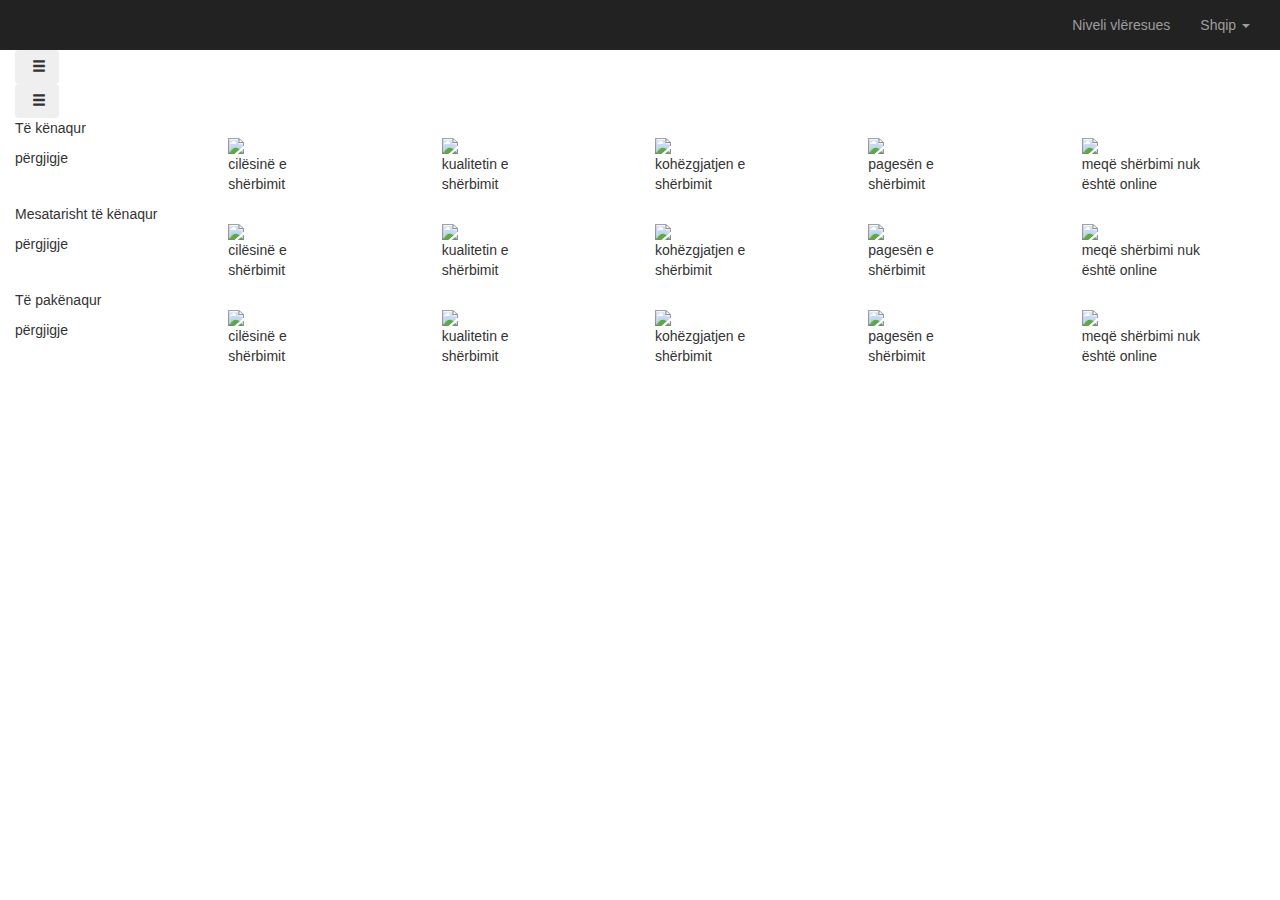
==== index.html @ b3a2e615 "translation switching" ====
<html>
    <head>
        <!-- Bootstrap. Latest compiled and minified CSS -->
        <link rel="stylesheet" href="https://maxcdn.bootstrapcdn.com/bootstrap/3.3.7/css/bootstrap.min.css">

        <!-- Bootstrap overwrites -->
        <link rel="stylesheet" href="css/boostrap-overwites.css">

        <!-- Application styling -->
        <link rel="stylesheet" href="css/style.css">

        <!-- csshake -->
        <link rel="stylesheet" type="text/css" href="https://csshake.surge.sh/csshake.min.css">

        <!-- jQuery library -->
        <script src="https://ajax.googleapis.com/ajax/libs/jquery/3.1.1/jquery.min.js"></script>

        <!-- Latest compiled JavaScript -->
        <script src="https://maxcdn.bootstrapcdn.com/bootstrap/3.3.7/js/bootstrap.min.js"></script>

        <!-- App scripts -->
        <script src="js/i18n.js"></script>
        <script src="js/scripts.js"></script>
    </head>

    <body>
        <div id="app">
            <div id="container-navbar">
                <nav class="navbar navbar-inverse">
                    <div class="container-fluid">
                        <div class="navbar-header">
                            <button type="button" class="navbar-toggle collapsed" data-toggle="collapse" data-target="#bs-example-navbar-collapse-1" aria-expanded="false">
                                <span class="sr-only">Toggle navigation</span>
                                <span class="icon-bar"></span>
                                <span class="icon-bar"></span>
                                <span class="icon-bar"></span>
                            </button>
                            <a class="navbar-brand" href="#"><script>document.write(i18n.title[lang])</script></a>
                        </div>
                        <div class="collapse navbar-collapse" id="bs-example-navbar-collapse-1">
                            <ul class="nav navbar-nav navbar-right">
                                <li><a id="lnk-ranking" href="#"><script>document.write(i18n.ranking[lang])</script></a></li>
                                <li class="dropdown">
                                    <a href="#" class="dropdown-toggle" data-toggle="dropdown" role="button" aria-haspopup="true" aria-expanded="false"><span class="selected-language"></span> <span class="caret"></span></a>
                                    <ul class="dropdown-menu">
                                        <li><a href="?lang=en">English</a></li>
                                        <li><a href="?lang=sq">Shqip</a></li>
                                        <li><a href="?lang=sr">Srpski</a></li>
                                    </ul>
                                </li>
                            </ul>
                        </div>
                    </div>
                </nav>
            </div>

            <div class="container-fluid container-selection-dropdowns">
                <div class="row row-dropdown">
                    <div class="col-xs-12">
                        <div class="dropdown" id="dropdown-first">
                            <button class="btn btn-dropdown dropdown-toggle" type="button" id="dropdown-menu-first" data-toggle="dropdown" aria-haspopup="true" aria-expanded="true">
                                <span class="selected-value"></span>
                                &nbsp;<span class="glyphicon glyphicon-menu-hamburger" aria-hidden="true"></span>
                            </button>
                            <ul class="dropdown-menu" aria-labelledby="dropdown-menu-first">
                            </ul>
                        </div>
                    </div>
                </div>

                <div class="row row-dropdown">
                    <div class="col-xs-12">
                        <div class="dropdown" id="dropdown-second">
                            <button class="btn btn-dropdown dropdown-toggle" type="button" id="dropdown-menu-second" data-toggle="dropdown" aria-haspopup="true" aria-expanded="true">
                                <span class="selected-value"></span>
                                &nbsp;<span class="glyphicon glyphicon-menu-hamburger" aria-hidden="true"></span>
                            </button>
                            <ul class="dropdown-menu" aria-labelledby="dropdown-menu-second">
                            </ul>
                        </div>
                    </div>
                </div>
            </div>

            <div class="container-fluid container-visualizer">
                <!-- First Row - Happy -->
                <div class="row">
                    <div class="col-xs-12 label-satisfaction-level">
                        <script>document.write(i18n.satisfied[lang])</script>
                    </div>
                </div>
                <div class="row row-happy">
                    <div class="col-xs-2 vote-count-container">
                        <div>
                            <p class="percentage-count"></p>
                            <p class="vote-count-label"><span class="vote-count"></span> <script>document.write(i18n.answers[lang])</script></p>
                        </div>
                    </div>
                    <div class="col-xs-2 illustration-container">
                        <img src="img/happy/s1_m1.gif"/>
                        <p class="label-indicator"><script>document.write(i18n.indicators.quality[lang])</script></p>
                    </div>
                    <div class="col-xs-2 illustration-container">
                        <img src="img/happy/s1_m2.gif"/>
                        <p class="label-indicator"><script>document.write(i18n.indicators.staff[lang])</script></p>
                    </div>
                    <div class="col-xs-2 illustration-container">
                        <img src="img/happy/s1_m3.gif"/>
                        <p class="label-indicator"><script>document.write(i18n.indicators.timeliness[lang])</script></p>
                    </div>
                    <div class="col-xs-2 illustration-container">
                        <img src="img/happy/s1_m4.gif"/>
                        <p class="label-indicator"><script>document.write(i18n.indicators.payment[lang])</script></p>
                    </div>
                    <div class="col-xs-2 illustration-container">
                        <img src="img/happy/s1_m5.gif"/>
                        <p class="label-indicator"><script>document.write(i18n.indicators.online[lang])</script></p>
                    </div>
                </div>
                <!-- End First Row - Happy -->

                <!-- Second Row - Meh -->
                <div class="row">
                    <div class="col-xs-12 label-satisfaction-level">
                        <script>document.write(i18n.moderatelySatisfied[lang])</script>
                    </div>
                </div>
                <div class="row row-meh">
                    <div class="col-xs-2 vote-count-container">
                        <div>
                            <p class="percentage-count"></p>
                            <p class="vote-count-label"><span class="vote-count"></span> <script>document.write(i18n.answers[lang])</script></p>
                        </div>
                    </div>
                    <div class="col-xs-2 illustration-container illustration-quality">
                        <img class="img-illustration img-quality" src="img/meh/s2_m1.gif"/>
                        <p class="label-indicator"><script>document.write(i18n.indicators.quality[lang])</script></p>
                        <p class="vote-count"></p>
                    </div>
                    <div class="col-xs-2 illustration-container illustration-kindliness">
                        <img class="img-illustration img-kindliness" src="img/meh/s2_m2.gif"/>
                        <p class="label-indicator"><script>document.write(i18n.indicators.staff[lang])</script></p>
                        <p class="vote-count"></p>
                    </div>
                    <div class="col-xs-2 illustration-container illustration-timeliness">
                        <img class="img-illustration img-timeliness" src="img/meh/s2_m3.gif"/>
                        <p class="label-indicator"><script>document.write(i18n.indicators.timeliness[lang])</script></p>
                        <p class="vote-count"></p>
                    </div>
                    <div class="col-xs-2 illustration-container illustration-payment">
                        <img class="img-illustration img-payment" src="img/meh/s2_m4.gif"/>
                        <p class="label-indicator"><script>document.write(i18n.indicators.payment[lang])</script></p>
                        <p class="vote-count"></p>
                    </div>
                    <div class="col-xs-2 illustration-container illustration-online">
                        <img class="img-illustration img-online" src="img/meh/s2_m5.gif"/>
                        <p class="label-indicator"><script>document.write(i18n.indicators.online[lang])</script></p>
                        <p class="vote-count"></p>
                    </div>
                </div>
                <!-- End Second Row - Meh -->


                <!-- Third Row - Unhappy -->
                <div class="row">
                    <div class="col-xs-12 label-satisfaction-level">
                        <script>document.write(i18n.dissatisfied[lang])</script>
                    </div>
                </div>
                <div class="row row-unhappy">
                    <div class="col-xs-2 vote-count-container">
                        <div>
                            <p class="percentage-count"></p>
                            <p class="vote-count-label"><span class="vote-count"></span> <script>document.write(i18n.answers[lang])</script></p>
                        </div>
                    </div>
                    <div class="col-xs-2 illustration-container illustration-quality">
                        <img class="img-illustration img-quality" src="img/unhappy/s3_m1.gif"/>
                        <p class="label-indicator"><script>document.write(i18n.indicators.quality[lang])</script></p>
                        <p class="vote-count"></p>
                    </div>
                    <div class="col-xs-2 illustration-container illustration-kindliness">
                        <img class="img-illustration img-kindliness" src="img/unhappy/s3_m2.gif"/>
                        <p class="label-indicator"><script>document.write(i18n.indicators.staff[lang])</script></p>
                        <p class="vote-count"></p>
                    </div>
                    <div class="col-xs-2 illustration-container illustration-timeliness">
                        <img class="img-illustration img-timeliness" src="img/unhappy/s3_m3.gif"/>
                        <p class="label-indicator"><script>document.write(i18n.indicators.timeliness[lang])</script></p>
                        <p class="vote-count"></p>
                    </div>
                    <div class="col-xs-2 illustration-container illustration-payment">
                        <img class="img-illustration img-payment" src="img/unhappy/s3_m4.gif"/>
                        <p class="label-indicator"><script>document.write(i18n.indicators.payment[lang])</script></p>
                        <p class="vote-count"></p>
                    </div>
                    <div class="col-xs-2 illustration-container illustration-online">
                        <img class="img-illustration img-online" src="img/unhappy/s3_m5.gif"/>
                        <p class="label-indicator"><script>document.write(i18n.indicators.online[lang])</script></p>
                        <p class="vote-count"></p>
                    </div>
                </div>
                <!-- End Third Row - Unhappy -->
            </div>
        </div>
    </body>
</html>
---- css/boostrap-overwites.css ----
.navbar{
    margin-bottom: 0px;
    border-radius: 0px;
    border-width: 0px;
}

#container-first-selection .navbar-inverse{
    /**height: 80px;**/
    background-color: #243E63;
    color: white;
}

#container-second-selection .navbar-inverse{
    /**height: 80px;**/
    background-color: white;
    color: #6D6E6E;
}

#container-first-selection .navbar-inverse .navbar-brand {
    color: white;
}

#container-second-selection .navbar-inverse .navbar-brand {
    color: #6D6E6E;
}

#container-first-selection .navbar-inverse .navbar-nav>li>a {
    color: white;
}

#container-second-selection .navbar-inverse .navbar-nav>li>a {
    color: #6D6E6E;
}

@media (max-width: 767px){
    #container-first-selection .navbar-inverse .navbar-nav .open .dropdown-menu>li>a {
        color: white;
    }

    #container-first-selection .navbar-inverse .navbar-nav .open .dropdown-menu>li>a:hover {
        color: gray;
    }

    #container-second-selection .navbar-inverse .navbar-nav .open .dropdown-menu>li>a {
        color: #6D6E6E;
    }

    #container-second-selection .navbar-inverse .navbar-nav .open .dropdown-menu>li>a:hover {
        color: gray;
    }
}
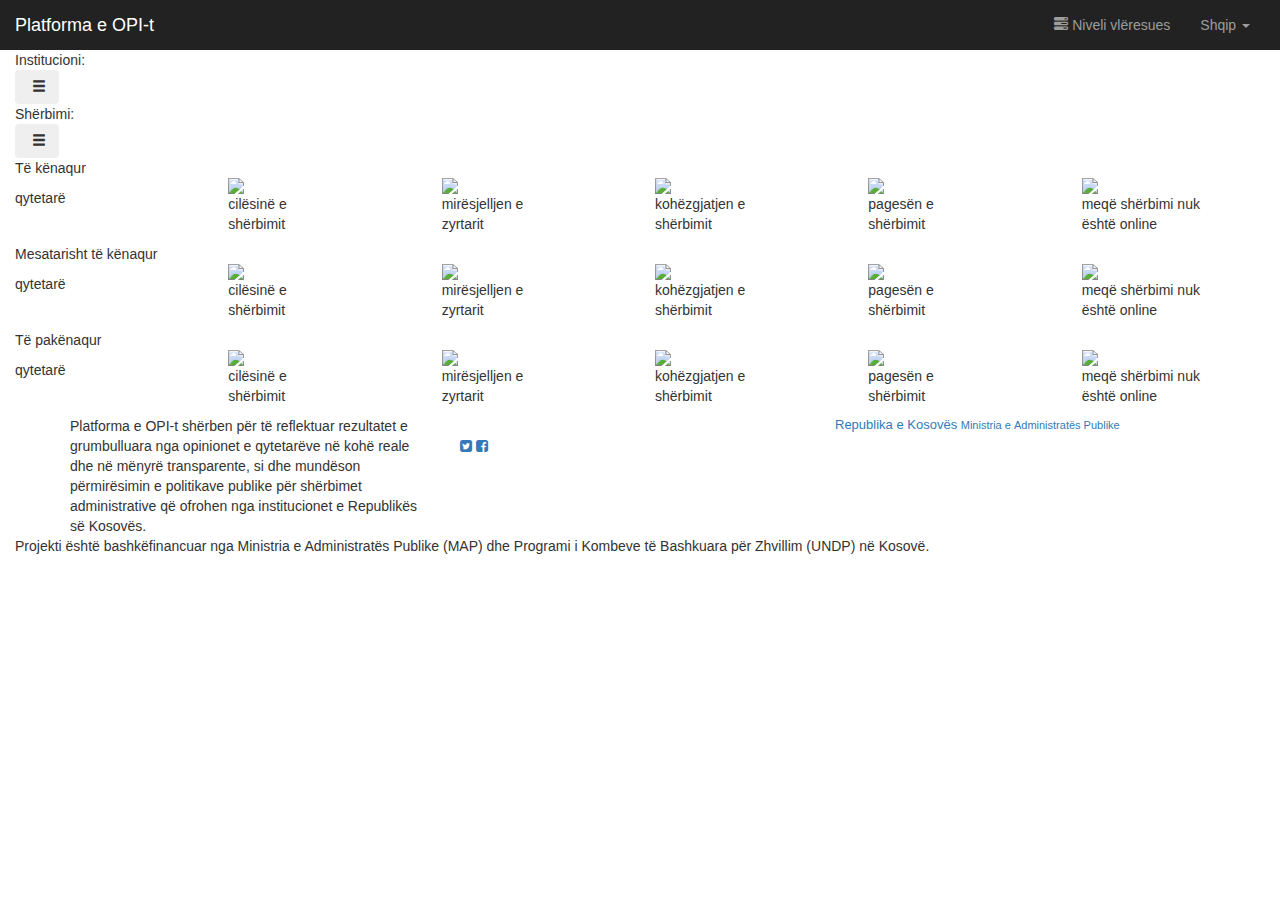
==== commit d028ba2a: "meta only in albanian now" ====
--- a/index.html
+++ b/index.html
@@ -1,22 +1,46 @@
 <html>
     <head>
+        <!-- title problem with js -->
+        <title></title>
+
+        <meta name="twitter:card" content="summary">
+        <meta name="twitter:site" content="@map_rks">
+        <meta name="twitter:title" content="Platforma e OPI-t">
+        <meta name="twitter:description" content="Platforma e OPI-t sh&euml;rben p&euml;r t&euml; reflektuar rezultatet e grumbulluara nga opinionet e qytetar&euml;ve n&euml; koh&euml; reale dhe n&euml; m&euml;nyr&euml; transparente, si dhe mund&euml;son p&euml;rmir&euml;simin e politikave publike p&euml;r sh&euml;rbimet administrative q&euml; ofrohen nga institucionet e Republik&euml;s s&euml; Kosov&euml;s.">
+        <meta name="twitter:creator" content="@OpenDataKosovo">
+        <meta name="twitter:image" content="img/twitter-share.png">
+
+        <!-- Open Graph data -->
+        <meta property="og:title" content="Platforma e OPI-t" />
+        <meta property="og:type" content="website" />
+        <meta property="og:url" content="https://assemblio.github.io/citizen-satisfaction/" />
+        <meta property="og:image" content="img/facebook-share.png" />
+        <meta property="og:description" content="Platforma e OPI-t sh&euml;rben p&euml;r t&euml; reflektuar rezultatet e grumbulluara nga opinionet e qytetar&euml;ve n&euml; koh&euml; reale dhe n&euml; m&euml;nyr&euml; transparente, si dhe mund&euml;son p&euml;rmir&euml;simin e politikave publike p&euml;r sh&euml;rbimet administrative q&euml; ofrohen nga institucionet e Republik&euml;s s&euml; Kosov&euml;s." />
+        <meta property="og:site_name" content="Platforma e OPI-t" />
+
         <!-- Bootstrap. Latest compiled and minified CSS -->
         <link rel="stylesheet" href="https://maxcdn.bootstrapcdn.com/bootstrap/3.3.7/css/bootstrap.min.css">
 
         <!-- Bootstrap overwrites -->
         <link rel="stylesheet" href="css/boostrap-overwites.css">
-
+        <!-- Font Awesome -->
+        <link rel="stylesheet" href="https://cdnjs.cloudflare.com/ajax/libs/font-awesome/4.7.0/css/font-awesome.min.css">
         <!-- Application styling -->
         <link rel="stylesheet" href="css/style.css">
 
+        <!-- Footer styling -->
+        <link rel="stylesheet" href="css/footer.css">
         <!-- csshake -->
         <link rel="stylesheet" type="text/css" href="https://csshake.surge.sh/csshake.min.css">
 
+        <link rel="stylesheet" href="css/waitMe.css">
         <!-- jQuery library -->
         <script src="https://ajax.googleapis.com/ajax/libs/jquery/3.1.1/jquery.min.js"></script>
 
         <!-- Latest compiled JavaScript -->
         <script src="https://maxcdn.bootstrapcdn.com/bootstrap/3.3.7/js/bootstrap.min.js"></script>
+
+        <meta name="viewport" content="width=device-width, initial-scale=1.0">
 
         <!-- App scripts -->
         <script src="js/i18n.js"></script>
@@ -24,6 +48,11 @@
     </head>
 
     <body>
+        <div class="overllay">
+            <div class="loader">
+                <img src="img/img.svg" alt="">
+            </div>
+        </div>
         <div id="app">
             <div id="container-navbar">
                 <nav class="navbar navbar-inverse">
@@ -38,8 +67,12 @@
                             <a class="navbar-brand" href="#"><script>document.write(i18n.title[lang])</script></a>
                         </div>
                         <div class="collapse navbar-collapse" id="bs-example-navbar-collapse-1">
-                            <ul class="nav navbar-nav navbar-right">
-                                <li><a id="lnk-ranking" href="#"><script>document.write(i18n.ranking[lang])</script></a></li>
+                            <ul class="nav navbar-nav navbar-right list">
+                                <li><a id="lnk-ranking" href="#">
+                                        <span class="glyphicon glyphicon-tasks" aria-hidden="true"></span>
+                                        <script>document.write(i18n.ranking[lang])</script>
+                                    </a>
+                                </li>
                                 <li class="dropdown">
                                     <a href="#" class="dropdown-toggle" data-toggle="dropdown" role="button" aria-haspopup="true" aria-expanded="false"><span class="selected-language"></span> <span class="caret"></span></a>
                                     <ul class="dropdown-menu">
@@ -58,6 +91,9 @@
                 <div class="row row-dropdown">
                     <div class="col-xs-12">
                         <div class="dropdown" id="dropdown-first">
+                            <div class="span-institucion">
+                                <span><script>document.write(i18n.institutionLabel[lang])</script>:</span>
+                            </div>
                             <button class="btn btn-dropdown dropdown-toggle" type="button" id="dropdown-menu-first" data-toggle="dropdown" aria-haspopup="true" aria-expanded="true">
                                 <span class="selected-value"></span>
                                 &nbsp;<span class="glyphicon glyphicon-menu-hamburger" aria-hidden="true"></span>
@@ -71,6 +107,9 @@
                 <div class="row row-dropdown">
                     <div class="col-xs-12">
                         <div class="dropdown" id="dropdown-second">
+                            <div class="span-service">
+                                <span><script>document.write(i18n.serviceLabel[lang])</script>:</span>
+                            </div>
                             <button class="btn btn-dropdown dropdown-toggle" type="button" id="dropdown-menu-second" data-toggle="dropdown" aria-haspopup="true" aria-expanded="true">
                                 <span class="selected-value"></span>
                                 &nbsp;<span class="glyphicon glyphicon-menu-hamburger" aria-hidden="true"></span>
@@ -83,125 +122,179 @@
             </div>
 
             <div class="container-fluid container-visualizer">
-                <!-- First Row - Happy -->
+                <div class="rows-container">
+
+                  <!-- First Row - Happy -->
+                  <div class="row row-centered">
+                      <div class="col-xs-12 label-satisfaction-level">
+                          <script>document.write(i18n.satisfied[lang])</script>
+                      </div>
+                  </div>
+
+                  <div class="row row-happy row-centered">
+                      <div class="col-xs-2 col-centered vote-count-container">
+                          <div class="percentage">
+                              <p class="percentage-count"></p>
+                              <p class="vote-count-label"><span class="vote-count"></span> <script>document.write(i18n.answers[lang])</script></p>
+                          </div>
+                      </div>
+                      <div class="col-xs-2 col-centered illustration-container illustration-quality">
+                          <img class="img-quality" src="img/happy/s1_m1.gif"/>
+                          <p class="label-indicator"><script>document.write(i18n.indicators.quality[lang])</script></p>
+                      </div>
+                      <div class="col-xs-2 col-centered illustration-container illustration-kindliness">
+                          <img class="img-kindliness" src="img/happy/s1_m2.gif"/>
+                          <p class="label-indicator"><script>document.write(i18n.indicators.staff[lang])</script></p>
+                      </div>
+                      <div class="col-xs-2 col-centered illustration-container illustration-timeliness">
+                          <img class="img-timeliness" src="img/happy/s1_m3.gif"/>
+                          <p class="label-indicator"><script>document.write(i18n.indicators.timeliness[lang])</script></p>
+                      </div>
+                      <div class="col-xs-2 col-centered illustration-container illustration-payment">
+                          <img class="img-payment" src="img/happy/s1_m4.gif"/>
+                          <p class="label-indicator"><script>document.write(i18n.indicators.payment[lang])</script></p>
+                      </div>
+                      <div class="col-xs-2 col-centered illustration-container illustration-online">
+                          <img class="img-online" src="img/happy/s1_m5.gif"/>
+                          <p class="label-indicator"><script>document.write(i18n.indicators.online[lang])</script></p>
+                      </div>
+                  </div>
+                  <!-- End First Row - Happy -->
+
+                  <!-- Second Row - Meh -->
+                  <div class="row row-centered">
+                      <div class="col-xs-12 col-centered label-satisfaction-level">
+                          <script>document.write(i18n.moderatelySatisfied[lang])</script>
+                      </div>
+                  </div>
+                  <div class="row row-centered row-meh">
+                      <div class="col-xs-2 col-centered col-centered vote-count-container">
+                          <div class="percentage">
+                              <p class="percentage-count"></p>
+                              <p class="vote-count-label"><span class="vote-count"></span> <script>document.write(i18n.answers[lang])</script></p>
+                          </div>
+                      </div>
+                      <div class="col-xs-2 col-centered illustration-container illustration-quality">
+                          <img class="img-quality" src="img/meh/s2_m1.gif"><img class="warn img-illustration warn-quality" src=""/>
+                          <p class="label-indicator"><script>document.write(i18n.indicators.quality[lang])</script></p>
+                          <p class="vote-count"></p>
+                      </div>
+                      <div class="col-xs-2 col-centered illustration-container illustration-kindliness">
+                          <img class="img-kindliness" src="img/meh/s2_m2.gif"><img class="warn img-illustration warn-kindliness" src=""/>
+                          <p class="label-indicator"><script>document.write(i18n.indicators.staff[lang])</script></p>
+                          <p class="vote-count"></p>
+                      </div>
+                      <div class="col-xs-2 col-centered illustration-container illustration-timeliness">
+                          <img class="img-timeliness" src="img/meh/s2_m3.gif"><img class="warn  img-illustration warn-timeliness" src=""/>
+                          <p class="label-indicator"><script>document.write(i18n.indicators.timeliness[lang])</script></p>
+                          <p class="vote-count"></p>
+                      </div>
+                      <div class="col-xs-2 col-centered illustration-container illustration-payment">
+                          <img class="img-payment" src="img/meh/s2_m4.gif"><img class="warn img-illustration warn-payment" src=""/>
+                          <p class="label-indicator"><script>document.write(i18n.indicators.payment[lang])</script></p>
+                          <p class="vote-count"></p>
+                      </div>
+                      <div class="col-xs-2 col-centered illustration-container illustration-online">
+                          <img class="img-online" src="img/meh/s2_m5.gif"/><img class="warn img-illustration warn-online" src=""/>
+                          <p class="label-indicator"><script>document.write(i18n.indicators.online[lang])</script></p>
+                          <p class="vote-count"></p>
+                      </div>
+                  </div>
+                  <!-- End Second Row - Meh -->
+
+                  <!-- Third Row - Unhappy -->
+                  <div class="row row-centered">
+                      <div class="col-xs-12 col-centered label-satisfaction-level">
+                          <script>document.write(i18n.dissatisfied[lang])</script>
+                      </div>
+                  </div>
+                  <div class="row row-centered row-unhappy">
+                      <div class="col-xs-2 col-centered vote-count-container">
+                          <div class="percentage">
+                              <p class="percentage-count"></p>
+                              <p class="vote-count-label"><span class="vote-count"></span> <script>document.write(i18n.answers[lang])</script></p>
+                          </div>
+                      </div>
+                      <div class="col-xs-2 col-centered illustration-container illustration-quality">
+                          <img class="img-quality" src="img/unhappy/s3_m1.gif"/><img class="warn img-illustration warn-quality" src=""/>
+                          <p class="label-indicator"><script>document.write(i18n.indicators.quality[lang])</script></p>
+                          <p class="vote-count"></p>
+                      </div>
+                      <div class="col-xs-2 col-centered illustration-container illustration-kindliness">
+                          <img class="img-kindliness" src="img/unhappy/s3_m2.gif"/><img class="warn img-illustration warn-kindliness" src=""/>
+                          <p class="label-indicator"><script>document.write(i18n.indicators.staff[lang])</script></p>
+                          <p class="vote-count"></p>
+                      </div>
+                      <div class="col-xs-2 col-centered illustration-container illustration-timeliness">
+                          <img class="img-timeliness" src="img/unhappy/s3_m3.gif"/><img class="warn img-illustration warn-timeliness" src=""/>
+                          <p class="label-indicator"><script>document.write(i18n.indicators.timeliness[lang])</script></p>
+                          <p class="vote-count"></p>
+                      </div>
+                      <div class="col-xs-2 col-centered illustration-container illustration-payment">
+                          <img class="img-payment" src="img/unhappy/s3_m4.gif"/><img class="warn img-illustration warn-payment" src=""/>
+                          <p class="label-indicator"><script>document.write(i18n.indicators.payment[lang])</script></p>
+                          <p class="vote-count"></p>
+                      </div>
+                      <div class="col-xs-2 col-centered illustration-container illustration-online">
+                          <img class="img-online" src="img/unhappy/s3_m5.gif"/><img class="warn img-illustration warn-online" src=""/>
+                          <p class="label-indicator"><script>document.write(i18n.indicators.online[lang])</script></p>
+                          <p class="vote-count"></p>
+                      </div>
+                  </div>
+                  <!-- End Third Row - Unhappy -->
+
+                </div>
+            </div>
+            <!-- Footer -->
+            <div class="container-fluid">
                 <div class="row">
-                    <div class="col-xs-12 label-satisfaction-level">
-                        <script>document.write(i18n.satisfied[lang])</script>
+                    <footer class="container-footer">
+                        <div class="container-footer-div">
+                            <div class="container">
+                                <div class="row">
+                                    <div class="footer-col col-md-4 description-footer footer-description">
+                                        <script>document.write(i18n.description[lang])</script>
+                                    </div>
+                                    <div class="footer-col col-md-4 social-icons-footer">
+                                        <br>
+                                        <!-- Twitter -->
+                                        <a href="https://twitter.com/map_rks" data-toggle="tooltip" title="Twitter" target="_blank" class="share-btn twitter">
+                                            <i class="fa fa-twitter-square"></i>
+                                        </a>
+
+                                        <!-- Facebook -->
+                                        <a href="https://www.facebook.com/map.rks/" data-toggle="tooltip" title="Facebook" target="_blank" class="share-btn facebook">
+                                            <i class="fa fa-facebook-square"></i>
+                                        </a>
+                                        <br><br>
+                                    </div>
+                                    <div class="footer-col col-md-4">
+                                        <div class="row">
+                                            <div id="logo" class="img-responsive">
+                                                <a href="http://map.rks-gov.net/Home.aspx?lang=sq-AL" target="_blank" class="logo-link">
+                                                    <img src="img/kosovo-coat-of-arms.png" class="footer-logo img-responsive" alt="" />
+                                                        <span style="font-size:13px;">
+                                                            <script>document.write(i18n.logotext1[lang])</script>
+                                                        </span>
+                                                        <span style="font-size:11px;">
+                                                            <script>document.write(i18n.logotext2[lang])</script>
+                                                        </span>
+                                                </a>
+                                            </div>
+
+                                        </div>
+                                    </div>
+                                </div>
+                            </div>
+                        </div>
+                    </footer>
+                    <div class="row footer-bottom" style="width:100%;margin:0 auto;">
+                        <div class="footer-col col-md-12">
+                            <script>document.write(i18n.descriptionbottom[lang])</script>
+                        </div>
                     </div>
-                </div>
-                <div class="row row-happy">
-                    <div class="col-xs-2 vote-count-container">
-                        <div>
-                            <p class="percentage-count"></p>
-                            <p class="vote-count-label"><span class="vote-count"></span> <script>document.write(i18n.answers[lang])</script></p>
-                        </div>
-                    </div>
-                    <div class="col-xs-2 illustration-container">
-                        <img src="img/happy/s1_m1.gif"/>
-                        <p class="label-indicator"><script>document.write(i18n.indicators.quality[lang])</script></p>
-                    </div>
-                    <div class="col-xs-2 illustration-container">
-                        <img src="img/happy/s1_m2.gif"/>
-                        <p class="label-indicator"><script>document.write(i18n.indicators.staff[lang])</script></p>
-                    </div>
-                    <div class="col-xs-2 illustration-container">
-                        <img src="img/happy/s1_m3.gif"/>
-                        <p class="label-indicator"><script>document.write(i18n.indicators.timeliness[lang])</script></p>
-                    </div>
-                    <div class="col-xs-2 illustration-container">
-                        <img src="img/happy/s1_m4.gif"/>
-                        <p class="label-indicator"><script>document.write(i18n.indicators.payment[lang])</script></p>
-                    </div>
-                    <div class="col-xs-2 illustration-container">
-                        <img src="img/happy/s1_m5.gif"/>
-                        <p class="label-indicator"><script>document.write(i18n.indicators.online[lang])</script></p>
-                    </div>
-                </div>
-                <!-- End First Row - Happy -->
-
-                <!-- Second Row - Meh -->
-                <div class="row">
-                    <div class="col-xs-12 label-satisfaction-level">
-                        <script>document.write(i18n.moderatelySatisfied[lang])</script>
-                    </div>
-                </div>
-                <div class="row row-meh">
-                    <div class="col-xs-2 vote-count-container">
-                        <div>
-                            <p class="percentage-count"></p>
-                            <p class="vote-count-label"><span class="vote-count"></span> <script>document.write(i18n.answers[lang])</script></p>
-                        </div>
-                    </div>
-                    <div class="col-xs-2 illustration-container illustration-quality">
-                        <img class="img-illustration img-quality" src="img/meh/s2_m1.gif"/>
-                        <p class="label-indicator"><script>document.write(i18n.indicators.quality[lang])</script></p>
-                        <p class="vote-count"></p>
-                    </div>
-                    <div class="col-xs-2 illustration-container illustration-kindliness">
-                        <img class="img-illustration img-kindliness" src="img/meh/s2_m2.gif"/>
-                        <p class="label-indicator"><script>document.write(i18n.indicators.staff[lang])</script></p>
-                        <p class="vote-count"></p>
-                    </div>
-                    <div class="col-xs-2 illustration-container illustration-timeliness">
-                        <img class="img-illustration img-timeliness" src="img/meh/s2_m3.gif"/>
-                        <p class="label-indicator"><script>document.write(i18n.indicators.timeliness[lang])</script></p>
-                        <p class="vote-count"></p>
-                    </div>
-                    <div class="col-xs-2 illustration-container illustration-payment">
-                        <img class="img-illustration img-payment" src="img/meh/s2_m4.gif"/>
-                        <p class="label-indicator"><script>document.write(i18n.indicators.payment[lang])</script></p>
-                        <p class="vote-count"></p>
-                    </div>
-                    <div class="col-xs-2 illustration-container illustration-online">
-                        <img class="img-illustration img-online" src="img/meh/s2_m5.gif"/>
-                        <p class="label-indicator"><script>document.write(i18n.indicators.online[lang])</script></p>
-                        <p class="vote-count"></p>
-                    </div>
-                </div>
-                <!-- End Second Row - Meh -->
-
-
-                <!-- Third Row - Unhappy -->
-                <div class="row">
-                    <div class="col-xs-12 label-satisfaction-level">
-                        <script>document.write(i18n.dissatisfied[lang])</script>
-                    </div>
-                </div>
-                <div class="row row-unhappy">
-                    <div class="col-xs-2 vote-count-container">
-                        <div>
-                            <p class="percentage-count"></p>
-                            <p class="vote-count-label"><span class="vote-count"></span> <script>document.write(i18n.answers[lang])</script></p>
-                        </div>
-                    </div>
-                    <div class="col-xs-2 illustration-container illustration-quality">
-                        <img class="img-illustration img-quality" src="img/unhappy/s3_m1.gif"/>
-                        <p class="label-indicator"><script>document.write(i18n.indicators.quality[lang])</script></p>
-                        <p class="vote-count"></p>
-                    </div>
-                    <div class="col-xs-2 illustration-container illustration-kindliness">
-                        <img class="img-illustration img-kindliness" src="img/unhappy/s3_m2.gif"/>
-                        <p class="label-indicator"><script>document.write(i18n.indicators.staff[lang])</script></p>
-                        <p class="vote-count"></p>
-                    </div>
-                    <div class="col-xs-2 illustration-container illustration-timeliness">
-                        <img class="img-illustration img-timeliness" src="img/unhappy/s3_m3.gif"/>
-                        <p class="label-indicator"><script>document.write(i18n.indicators.timeliness[lang])</script></p>
-                        <p class="vote-count"></p>
-                    </div>
-                    <div class="col-xs-2 illustration-container illustration-payment">
-                        <img class="img-illustration img-payment" src="img/unhappy/s3_m4.gif"/>
-                        <p class="label-indicator"><script>document.write(i18n.indicators.payment[lang])</script></p>
-                        <p class="vote-count"></p>
-                    </div>
-                    <div class="col-xs-2 illustration-container illustration-online">
-                        <img class="img-illustration img-online" src="img/unhappy/s3_m5.gif"/>
-                        <p class="label-indicator"><script>document.write(i18n.indicators.online[lang])</script></p>
-                        <p class="vote-count"></p>
-                    </div>
-                </div>
-                <!-- End Third Row - Unhappy -->
-            </div>
+            </div>
+
         </div>
     </body>
 </html>
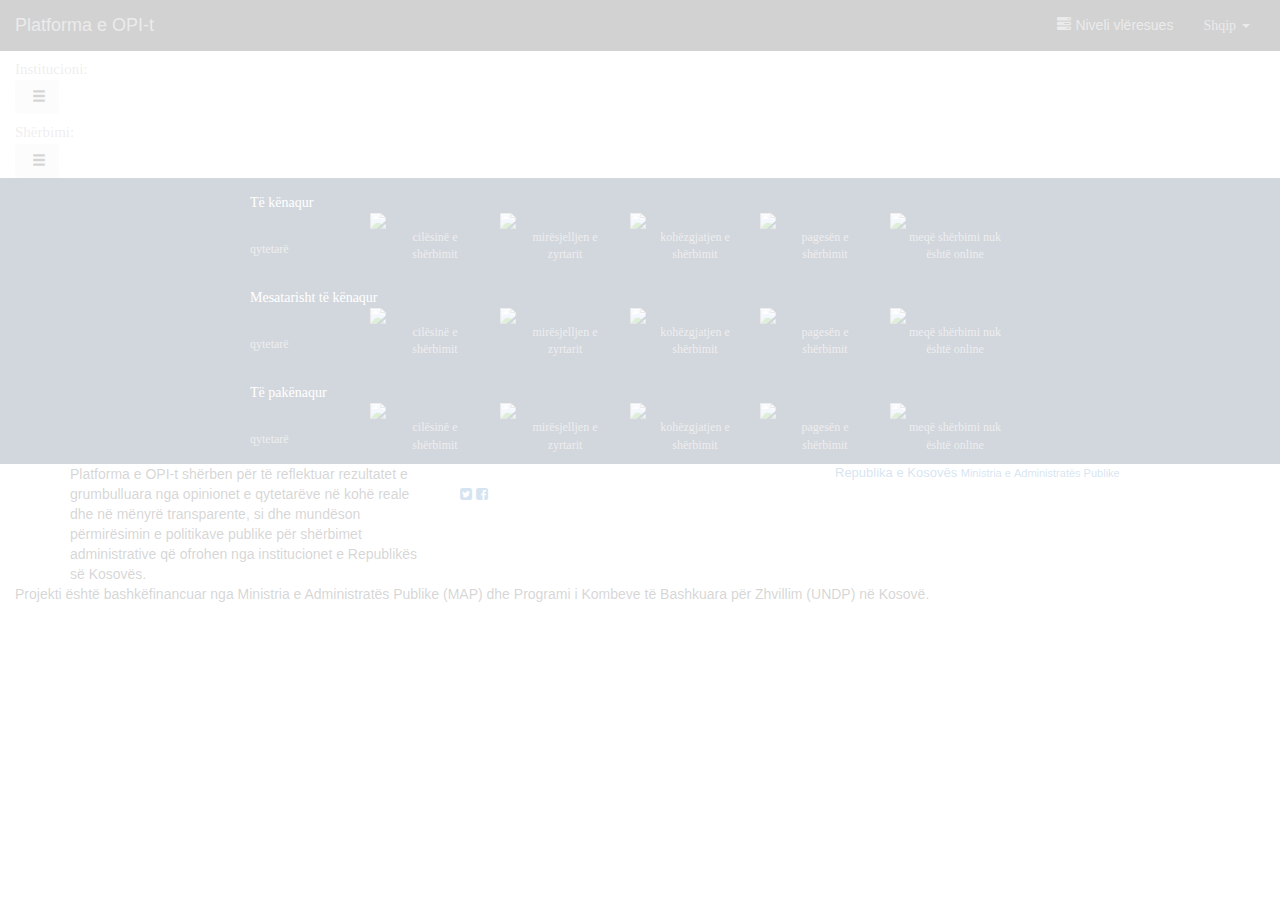
==== commit f32eb96f: "added google analytics" ====
--- a/index.html
+++ b/index.html
@@ -8,13 +8,13 @@
         <meta name="twitter:title" content="Platforma e OPI-t">
         <meta name="twitter:description" content="Platforma e OPI-t sh&euml;rben p&euml;r t&euml; reflektuar rezultatet e grumbulluara nga opinionet e qytetar&euml;ve n&euml; koh&euml; reale dhe n&euml; m&euml;nyr&euml; transparente, si dhe mund&euml;son p&euml;rmir&euml;simin e politikave publike p&euml;r sh&euml;rbimet administrative q&euml; ofrohen nga institucionet e Republik&euml;s s&euml; Kosov&euml;s.">
         <meta name="twitter:creator" content="@OpenDataKosovo">
-        <meta name="twitter:image" content="img/twitter-share.png">
+        <meta name="twitter:image" content="https://rks-gov.github.io/platforma-opi/img/twitter-share.png">
 
         <!-- Open Graph data -->
         <meta property="og:title" content="Platforma e OPI-t" />
         <meta property="og:type" content="website" />
-        <meta property="og:url" content="https://assemblio.github.io/citizen-satisfaction/" />
-        <meta property="og:image" content="img/facebook-share.png" />
+        <meta property="og:url" content="https://rks-gov.github.io/platforma-opi/" />
+        <meta property="og:image" content="https://rks-gov.github.io/platforma-opi/img/facebook-share.png" />
         <meta property="og:description" content="Platforma e OPI-t sh&euml;rben p&euml;r t&euml; reflektuar rezultatet e grumbulluara nga opinionet e qytetar&euml;ve n&euml; koh&euml; reale dhe n&euml; m&euml;nyr&euml; transparente, si dhe mund&euml;son p&euml;rmir&euml;simin e politikave publike p&euml;r sh&euml;rbimet administrative q&euml; ofrohen nga institucionet e Republik&euml;s s&euml; Kosov&euml;s." />
         <meta property="og:site_name" content="Platforma e OPI-t" />
 
@@ -45,6 +45,16 @@
         <!-- App scripts -->
         <script src="js/i18n.js"></script>
         <script src="js/scripts.js"></script>
+
+        <script>
+          (function(i,s,o,g,r,a,m){i['GoogleAnalyticsObject']=r;i[r]=i[r]||function(){
+          (i[r].q=i[r].q||[]).push(arguments)},i[r].l=1*new Date();a=s.createElement(o),
+          m=s.getElementsByTagName(o)[0];a.async=1;a.src=g;m.parentNode.insertBefore(a,m)
+          })(window,document,'script','https://www.google-analytics.com/analytics.js','ga');
+
+          ga('create', 'UA-59188119-6', 'auto');
+          ga('send', 'pageview');
+        </script>
     </head>
 
     <body>
@@ -293,8 +303,8 @@
                             <script>document.write(i18n.descriptionbottom[lang])</script>
                         </div>
                     </div>
-            </div>
-
+                </div>
+            </div>
         </div>
     </body>
 </html>
--- a/css/style.css
+++ b/css/style.css
@@ -0,0 +1,196 @@
+@font-face {
+    font-family: "ReneL";
+    src: url('../fonts/Rene.Bieder_Campton.Black.otf');
+}
+@font-face {
+    font-family: "ReneM";
+    src: url('../fonts/Rene.Bieder_Campton.Bold.otf');
+}
+@font-face {
+    font-family: 'ReneS';
+    src: url('../fonts/Rene.Bieder_Campton.Light.otf');
+}
+@font-face {
+    font-family: 'ReneT';
+    src: url('../fonts/Rene.Bieder_Campton.SemiBold.otf');
+}
+@font-face {
+    font-family: 'ReneMed';
+    src: url('../fonts/Rene.Bieder_Campton.Medium.otf');
+}
+
+
+
+@media only screen and (min-width : 1200px){
+    .rows-container{
+        width: 50%;
+        margin: 0 auto;
+    }
+    .col-xs-2 {
+        width: 16.66666667% !important;
+    }
+}
+
+@media only screen and (min-width : 790px){
+    .rows-container{
+        width: 50%;
+        margin: 0 auto;
+        min-width: 780px;
+    }
+    .vote-count-container{
+        min-width: 100px;
+    }
+    .illustration-container{
+        max-width: 130px;
+    }
+}
+@media only screen and (max-width : 790px){
+    .vote-count-container{
+        min-width: 130px;
+    }
+    /* centered columns styles */
+    .row-centered {
+        text-align:center;
+    }
+    .col-centered {
+        display:inline-block;
+        float:none;
+        /* reset the text-align */
+        /*text-align:left;*/
+        /* inline-block space fix */
+        margin-right:-4px;
+    }
+    .vote-count-container{
+        width: 100%;
+    }
+}
+
+@media screen and (max-width:1023px){
+    .span-institucion{
+        display: none;
+    }
+    .span-service{
+        display: none;
+    }
+}
+
+
+.overllay{
+    position:fixed;
+    padding:0;
+    margin:0;
+
+    top:0;
+    left:0;
+    z-index: 9999999;
+    width: 100%;
+    height: 100%;
+    background:rgba(255,255,255,0.8);
+}
+.loader{
+    left : 50%;
+    top : 50%;
+    position : absolute;
+    z-index : 101;
+    width : 32px;
+    height : 32px;
+    margin-left : -16px;
+    margin-top : -16px;
+}
+
+
+.span-institucion{
+    color: #AAAAA9;
+    font-family: ReneS;
+    font-size: 15px;
+    margin-top: 8px;
+}
+
+.span-service{
+    color: #AAAAA9;
+    font-family: ReneS;
+    font-size: 15px;
+    margin-top: 8px;
+}
+
+.warn{
+    float: right;
+    top: 20px;
+    position: absolute;
+    z-index: 10000;
+    left: 100px;
+}
+
+.selected-value{
+    font-size: 15px;
+    font-family: ReneMed;
+}
+
+.selected-language{
+    font-family: ReneMed;
+}
+
+.illustration-container{
+    padding: 0px;
+    width: 130px;
+}
+
+.container-visualizer{
+    background-color: #223757;
+}
+
+.label-satisfaction-level{
+    padding-top: 15px;
+    color: white;
+    /*font-weight: bold;*/
+    font-family: ReneT;
+}
+
+.label-indicator, .vote-count-label, .vote-count-total{
+    color: #AAAAA9;
+    font-size: 12px;
+    font-family: ReneS;
+}
+
+.label-indicator{
+    text-align: center;
+}
+
+.vote-count-container{
+    margin-top: 18px;
+    min-width: 130px
+    padding-left: 10px;
+    padding-top: 10px;
+}
+
+.vote-count, .percentage-count{
+    font-size: 25px;
+    font-weight: bolder;
+    font-family: ReneL;
+}
+
+.percentage-count{
+    margin-bottom: 0px;
+}
+
+.row-meh .vote-count, .row-unhappy .vote-count{
+    text-align: center;
+}
+
+.row-meh, .row-unhappy{
+    /*
+    padding-top: 10px;
+    */
+}
+
+.row-happy .vote-count, .row-happy .percentage-count, .happy-color{
+    color: #30C67B;
+}
+
+.row-meh .vote-count, .row-meh .percentage-count, .meh-color{
+    color: #D2B028;
+}
+
+.row-unhappy .vote-count, .row-unhappy .percentage-count, .unhappy-color{
+    color: #C6371D;
+}
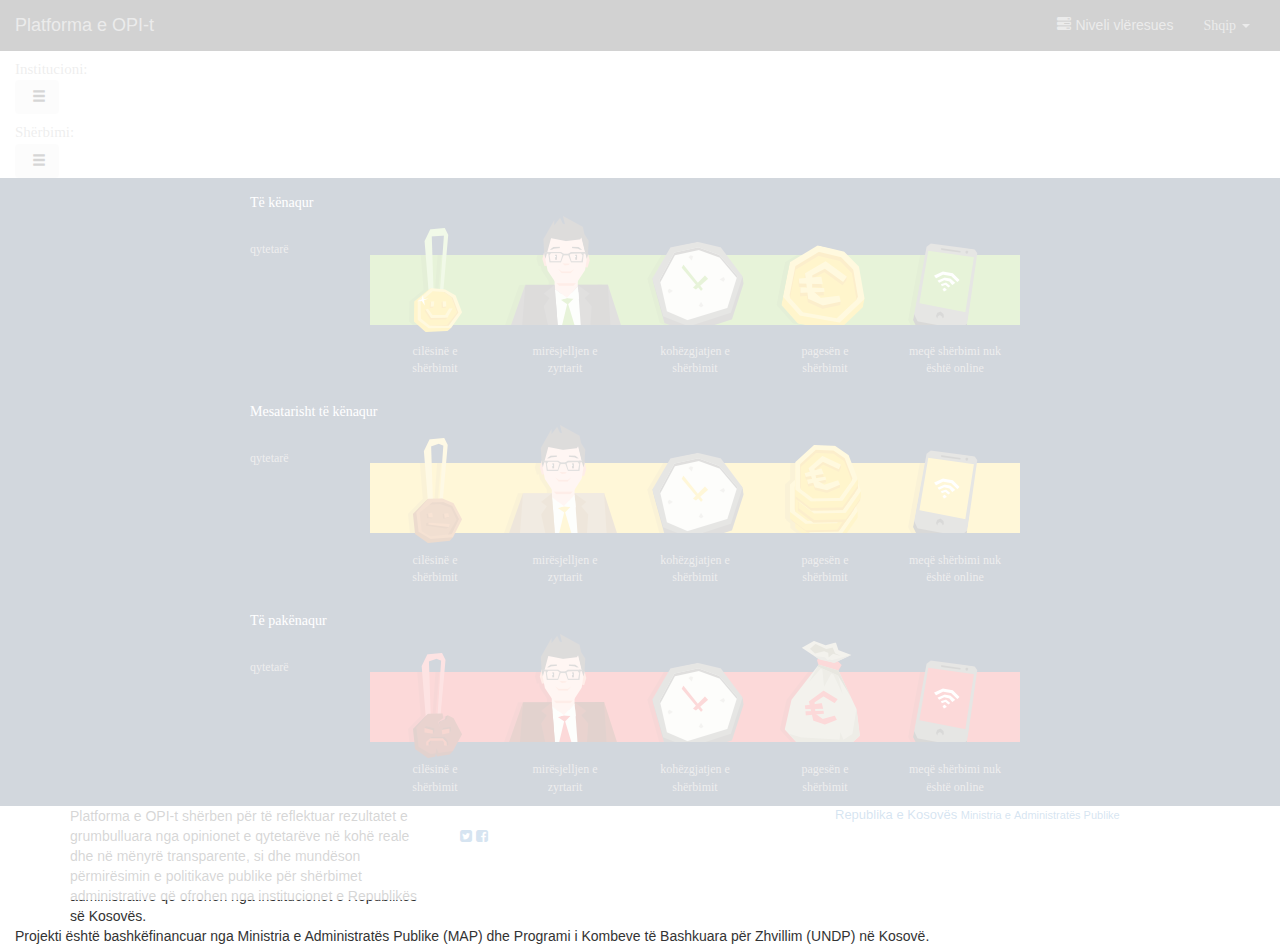
==== commit 56df3a6f: "new illustrations are added" ====
--- a/index.html
+++ b/index.html
@@ -18,6 +18,8 @@
         <meta property="og:description" content="Platforma e OPI-t sh&euml;rben p&euml;r t&euml; reflektuar rezultatet e grumbulluara nga opinionet e qytetar&euml;ve n&euml; koh&euml; reale dhe n&euml; m&euml;nyr&euml; transparente, si dhe mund&euml;son p&euml;rmir&euml;simin e politikave publike p&euml;r sh&euml;rbimet administrative q&euml; ofrohen nga institucionet e Republik&euml;s s&euml; Kosov&euml;s." />
         <meta property="og:site_name" content="Platforma e OPI-t" />
 
+        <meta name="viewport" content="width=device-width, initial-scale=1.0">
+
         <!-- Bootstrap. Latest compiled and minified CSS -->
         <link rel="stylesheet" href="https://maxcdn.bootstrapcdn.com/bootstrap/3.3.7/css/bootstrap.min.css">
 
@@ -39,8 +41,6 @@
 
         <!-- Latest compiled JavaScript -->
         <script src="https://maxcdn.bootstrapcdn.com/bootstrap/3.3.7/js/bootstrap.min.js"></script>
-
-        <meta name="viewport" content="width=device-width, initial-scale=1.0">
 
         <!-- App scripts -->
         <script src="js/i18n.js"></script>
@@ -131,7 +131,7 @@
                 </div>
             </div>
 
-            <div class="container-fluid container-visualizer">
+            <div class="container-fluid container-visualizer gradient-background">
                 <div class="rows-container">
 
                   <!-- First Row - Happy -->
@@ -149,23 +149,23 @@
                           </div>
                       </div>
                       <div class="col-xs-2 col-centered illustration-container illustration-quality">
-                          <img class="img-quality" src="img/happy/s1_m1.gif"/>
+                          <img class="img-quality" src="img/happy/s1_m1.png"/>
                           <p class="label-indicator"><script>document.write(i18n.indicators.quality[lang])</script></p>
                       </div>
                       <div class="col-xs-2 col-centered illustration-container illustration-kindliness">
-                          <img class="img-kindliness" src="img/happy/s1_m2.gif"/>
+                          <img class="img-kindliness" src="img/happy/s1_m2.png"/>
                           <p class="label-indicator"><script>document.write(i18n.indicators.staff[lang])</script></p>
                       </div>
                       <div class="col-xs-2 col-centered illustration-container illustration-timeliness">
-                          <img class="img-timeliness" src="img/happy/s1_m3.gif"/>
+                          <img class="img-timeliness" src="img/happy/s1_m3.png"/>
                           <p class="label-indicator"><script>document.write(i18n.indicators.timeliness[lang])</script></p>
                       </div>
                       <div class="col-xs-2 col-centered illustration-container illustration-payment">
-                          <img class="img-payment" src="img/happy/s1_m4.gif"/>
+                          <img class="img-payment" src="img/happy/s1_m4.png"/>
                           <p class="label-indicator"><script>document.write(i18n.indicators.payment[lang])</script></p>
                       </div>
                       <div class="col-xs-2 col-centered illustration-container illustration-online">
-                          <img class="img-online" src="img/happy/s1_m5.gif"/>
+                          <img class="img-online" src="img/happy/s1_m5.png"/>
                           <p class="label-indicator"><script>document.write(i18n.indicators.online[lang])</script></p>
                       </div>
                   </div>
@@ -185,27 +185,27 @@
                           </div>
                       </div>
                       <div class="col-xs-2 col-centered illustration-container illustration-quality">
-                          <img class="img-quality" src="img/meh/s2_m1.gif"><img class="warn img-illustration warn-quality" src=""/>
+                          <img class="img-quality" src="img/meh/s2_m1.png"><img class="warn img-illustration warn-quality" src=""/>
                           <p class="label-indicator"><script>document.write(i18n.indicators.quality[lang])</script></p>
                           <p class="vote-count"></p>
                       </div>
                       <div class="col-xs-2 col-centered illustration-container illustration-kindliness">
-                          <img class="img-kindliness" src="img/meh/s2_m2.gif"><img class="warn img-illustration warn-kindliness" src=""/>
+                          <img class="img-kindliness" src="img/meh/s2_m2.png"><img class="warn img-illustration warn-kindliness" src=""/>
                           <p class="label-indicator"><script>document.write(i18n.indicators.staff[lang])</script></p>
                           <p class="vote-count"></p>
                       </div>
                       <div class="col-xs-2 col-centered illustration-container illustration-timeliness">
-                          <img class="img-timeliness" src="img/meh/s2_m3.gif"><img class="warn  img-illustration warn-timeliness" src=""/>
+                          <img class="img-timeliness" src="img/meh/s2_m3.png"><img class="warn  img-illustration warn-timeliness" src=""/>
                           <p class="label-indicator"><script>document.write(i18n.indicators.timeliness[lang])</script></p>
                           <p class="vote-count"></p>
                       </div>
                       <div class="col-xs-2 col-centered illustration-container illustration-payment">
-                          <img class="img-payment" src="img/meh/s2_m4.gif"><img class="warn img-illustration warn-payment" src=""/>
+                          <img class="img-payment" src="img/meh/s2_m4.png"><img class="warn img-illustration warn-payment" src=""/>
                           <p class="label-indicator"><script>document.write(i18n.indicators.payment[lang])</script></p>
                           <p class="vote-count"></p>
                       </div>
                       <div class="col-xs-2 col-centered illustration-container illustration-online">
-                          <img class="img-online" src="img/meh/s2_m5.gif"/><img class="warn img-illustration warn-online" src=""/>
+                          <img class="img-online" src="img/meh/s2_m5.png"/><img class="warn img-illustration warn-online" src=""/>
                           <p class="label-indicator"><script>document.write(i18n.indicators.online[lang])</script></p>
                           <p class="vote-count"></p>
                       </div>
@@ -226,27 +226,27 @@
                           </div>
                       </div>
                       <div class="col-xs-2 col-centered illustration-container illustration-quality">
-                          <img class="img-quality" src="img/unhappy/s3_m1.gif"/><img class="warn img-illustration warn-quality" src=""/>
+                          <img class="img-quality" src="img/unhappy/s3_m1.png"/><img class="warn img-illustration warn-quality" src=""/>
                           <p class="label-indicator"><script>document.write(i18n.indicators.quality[lang])</script></p>
                           <p class="vote-count"></p>
                       </div>
                       <div class="col-xs-2 col-centered illustration-container illustration-kindliness">
-                          <img class="img-kindliness" src="img/unhappy/s3_m2.gif"/><img class="warn img-illustration warn-kindliness" src=""/>
+                          <img class="img-kindliness" src="img/unhappy/s3_m2.png"/><img class="warn img-illustration warn-kindliness" src=""/>
                           <p class="label-indicator"><script>document.write(i18n.indicators.staff[lang])</script></p>
                           <p class="vote-count"></p>
                       </div>
                       <div class="col-xs-2 col-centered illustration-container illustration-timeliness">
-                          <img class="img-timeliness" src="img/unhappy/s3_m3.gif"/><img class="warn img-illustration warn-timeliness" src=""/>
+                          <img class="img-timeliness" src="img/unhappy/s3_m3.png"/><img class="warn img-illustration warn-timeliness" src=""/>
                           <p class="label-indicator"><script>document.write(i18n.indicators.timeliness[lang])</script></p>
                           <p class="vote-count"></p>
                       </div>
                       <div class="col-xs-2 col-centered illustration-container illustration-payment">
-                          <img class="img-payment" src="img/unhappy/s3_m4.gif"/><img class="warn img-illustration warn-payment" src=""/>
+                          <img class="img-payment" src="img/unhappy/s3_m4.png"/><img class="warn img-illustration warn-payment" src=""/>
                           <p class="label-indicator"><script>document.write(i18n.indicators.payment[lang])</script></p>
                           <p class="vote-count"></p>
                       </div>
                       <div class="col-xs-2 col-centered illustration-container illustration-online">
-                          <img class="img-online" src="img/unhappy/s3_m5.gif"/><img class="warn img-illustration warn-online" src=""/>
+                          <img class="img-online" src="img/unhappy/s3_m5.png"/><img class="warn img-illustration warn-online" src=""/>
                           <p class="label-indicator"><script>document.write(i18n.indicators.online[lang])</script></p>
                           <p class="vote-count"></p>
                       </div>
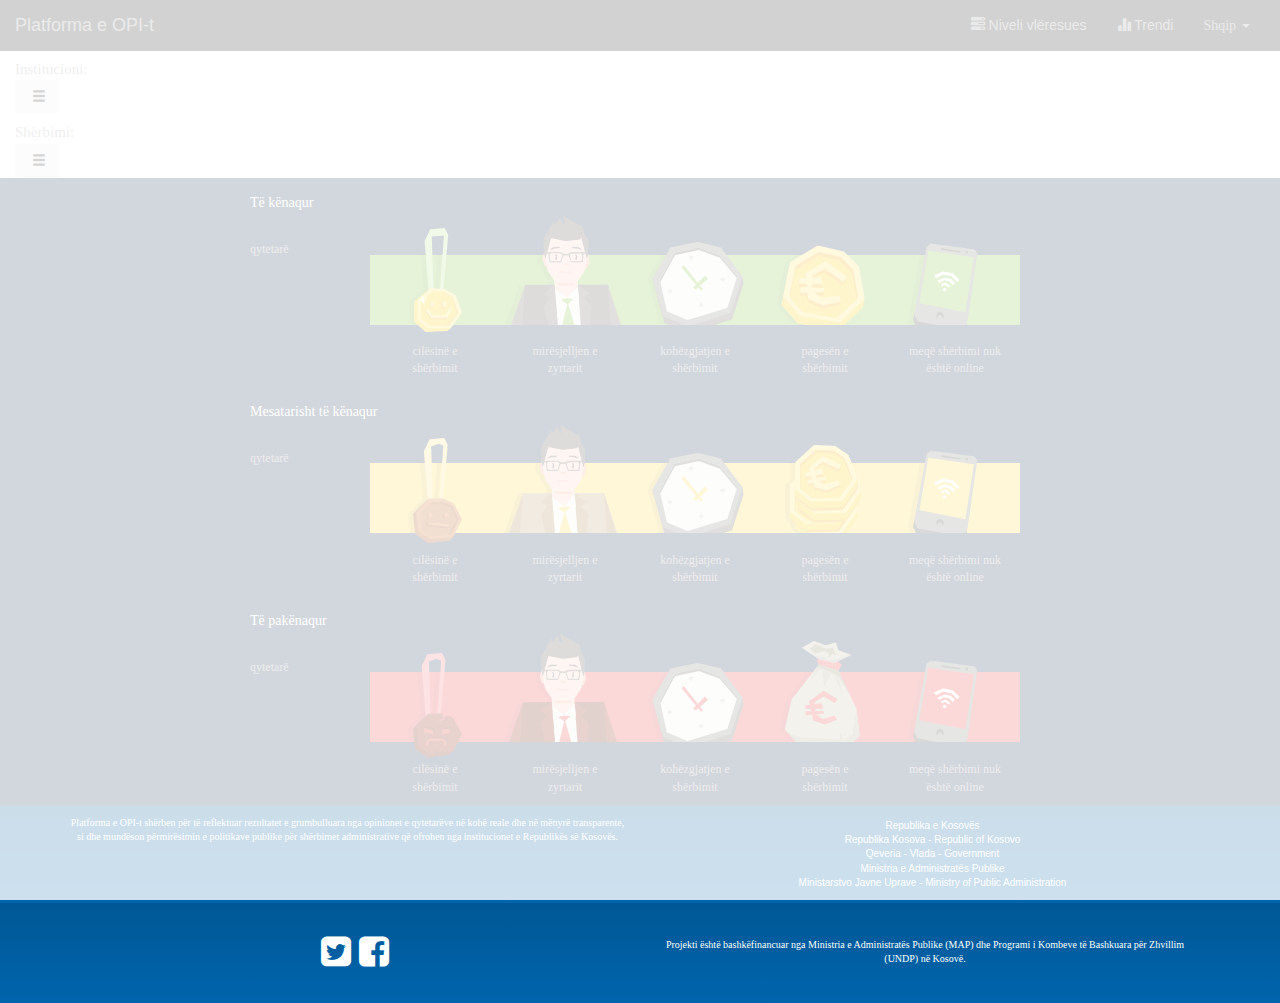
==== commit 78d02aa3: "redesigned footer" ====
--- a/index.html
+++ b/index.html
@@ -35,7 +35,6 @@
         <!-- csshake -->
         <link rel="stylesheet" type="text/css" href="https://csshake.surge.sh/csshake.min.css">
 
-        <link rel="stylesheet" href="css/waitMe.css">
         <!-- jQuery library -->
         <script src="https://ajax.googleapis.com/ajax/libs/jquery/3.1.1/jquery.min.js"></script>
 
@@ -83,6 +82,11 @@
                                         <script>document.write(i18n.ranking[lang])</script>
                                     </a>
                                 </li>
+                                <li><a id="lnk-trends" href="#">
+                                        <span class="glyphicon glyphicon-stats" aria-hidden="true"></span>
+                                        <script>document.write(i18n.trends[lang])</script>
+                                    </a>
+                                </li>
                                 <li class="dropdown">
                                     <a href="#" class="dropdown-toggle" data-toggle="dropdown" role="button" aria-haspopup="true" aria-expanded="false"><span class="selected-language"></span> <span class="caret"></span></a>
                                     <ul class="dropdown-menu">
@@ -262,45 +266,48 @@
                         <div class="container-footer-div">
                             <div class="container">
                                 <div class="row">
-                                    <div class="footer-col col-md-4 description-footer footer-description">
+                                    <div class="footer-col col-md-6 col-sm-6 col-xs-12 description-footer footer-description">
                                         <script>document.write(i18n.description[lang])</script>
                                     </div>
-                                    <div class="footer-col col-md-4 social-icons-footer">
-                                        <br>
-                                        <!-- Twitter -->
-                                        <a href="https://twitter.com/map_rks" data-toggle="tooltip" title="Twitter" target="_blank" class="share-btn twitter">
-                                            <i class="fa fa-twitter-square"></i>
-                                        </a>
-
-                                        <!-- Facebook -->
-                                        <a href="https://www.facebook.com/map.rks/" data-toggle="tooltip" title="Facebook" target="_blank" class="share-btn facebook">
-                                            <i class="fa fa-facebook-square"></i>
-                                        </a>
-                                        <br><br>
-                                    </div>
-                                    <div class="footer-col col-md-4">
-                                        <div class="row">
-                                            <div id="logo" class="img-responsive">
-                                                <a href="http://map.rks-gov.net/Home.aspx?lang=sq-AL" target="_blank" class="logo-link">
-                                                    <img src="img/kosovo-coat-of-arms.png" class="footer-logo img-responsive" alt="" />
-                                                        <span style="font-size:13px;">
-                                                            <script>document.write(i18n.logotext1[lang])</script>
-                                                        </span>
-                                                        <span style="font-size:11px;">
-                                                            <script>document.write(i18n.logotext2[lang])</script>
-                                                        </span>
-                                                </a>
-                                            </div>
-
+                                    <div class="footer-col col-md-6 col-sm-6 col-xs-12">
+                                        <div id="logo" class="img-responsive">
+                                            <a href="http://map.rks-gov.net/Home.aspx?lang=sq-AL" target="_blank" class="logo-link">
+                                                <img src="img/kosovo-coat-of-arms.png" class="footer-logo img-responsive" alt="" />
+                                                <span>
+                                                    Republika e Kosov&euml;s<br/>
+                                                    Republika Kosova - Republic of Kosovo<br/>
+                                                    Qeveria - Vlada - Government<br/>
+                                                    Ministria e Administrat&euml;s Publike<br/>
+                                                    Ministarstvo Javne Uprave - Ministry of Public Administration<br/>
+                                                </span>
+                                                <span style="font-size:11px;">
+                                                </span>
+                                            </a>
                                         </div>
                                     </div>
                                 </div>
                             </div>
                         </div>
                     </footer>
+                </div>
+                <div class="row">
                     <div class="row footer-bottom" style="width:100%;margin:0 auto;">
-                        <div class="footer-col col-md-12">
-                            <script>document.write(i18n.descriptionbottom[lang])</script>
+                        <div class="container">
+                            <div class="footer-col col-md-6 col-xs-3">
+                                <div class="social-icons-footer">
+                                    <!-- Twitter -->
+                                    <a href="https://twitter.com/map_rks" data-toggle="tooltip" title="Twitter" target="_blank" class="share-btn twitter">
+                                        <i class="fa fa-twitter-square"></i>
+                                    </a>
+                                    <!-- Facebook -->
+                                    <a href="https://www.facebook.com/map.rks/" data-toggle="tooltip" title="Facebook" target="_blank" class="share-btn facebook">
+                                        <i class="fa fa-facebook-square"></i>
+                                    </a>
+                                </div>
+                            </div>
+                            <div class="footer-col col-md-6 col-xs-9" style="padding:10px;">
+                                <script>document.write(i18n.descriptionbottom[lang])</script>
+                            </div>
                         </div>
                     </div>
                 </div>
--- a/css/footer.css
+++ b/css/footer.css
@@ -0,0 +1,91 @@
+/* FOOOTER */
+/*@media only screen and (max-width : 990px){
+    #logo {
+        width: 50%;
+        margin: auto;
+    }
+}*/
+
+#logo {
+    /*width: 320px;*/
+    padding: 13px 0px;
+    position: relative;
+    /*text-transform: uppercase;*/
+    margin: auto;
+}
+#logo img {
+    margin: auto;
+}
+#logo span {
+    margin: auto;
+    display: block;
+    text-decoration: none;
+    text-align: center;
+    color: #fff;
+    white-space: nowrap;
+    font-size: 10px;
+}
+
+.footer-logo{
+    max-height:55px;
+}
+
+#logo:hover{
+    opacity: 0.5;
+    filter: alpha(opacity=50);
+}
+
+.footer-bottom{
+    color: #fff;
+    font-family: ReneS;
+    font-size: 10px;
+    text-align: center;
+    padding-top: 25px;
+    padding-bottom: 25px;
+    background: #0065AD; /* For browsers that do not support gradients */
+    background: -webkit-linear-gradient(#005795, #0065AD); /* For Safari 5.1 to 6.0 */
+    background: -o-linear-gradient(#005795, #0065AD); /* For Opera 11.1 to 12.0 */
+    background: -moz-linear-gradient(#005795, #0065AD); /* For Firefox 3.6 to 15 */
+    background: linear-gradient(#005795, #0065AD); /* Standard syntax */
+}
+
+.share-btn{
+    color: #fff;
+    font-size: 35px;
+}
+
+.logo-link:hover{
+    text-decoration: none;
+}
+
+.share-btn:hover{
+    text-decoration: none;
+}
+
+.container-footer{
+    background: #0065AD; /* For browsers that do not support gradients */
+    background: -webkit-linear-gradient(#005795, #0065AD); /* For Safari 5.1 to 6.0 */
+    background: -o-linear-gradient(#005795, #0065AD); /* For Opera 11.1 to 12.0 */
+    background: -moz-linear-gradient(#005795, #0065AD); /* For Firefox 3.6 to 15 */
+    background: linear-gradient(#005795, #0065AD); /* Standard syntax */
+    color: #FFF;
+}
+.description-footer{
+    text-align: center;
+}
+.social-icons-footer{
+    text-align: center;
+    text-decoration: none;
+    vertical-align: middle;
+}
+.container-footer-div{
+    width: 100%;
+}
+
+.footer-description{
+    font-family: ReneS;
+    font-size: 10px;
+    color: #fff;
+    margin-top: 10px;
+}
+ /* END OF FOOOTER*/
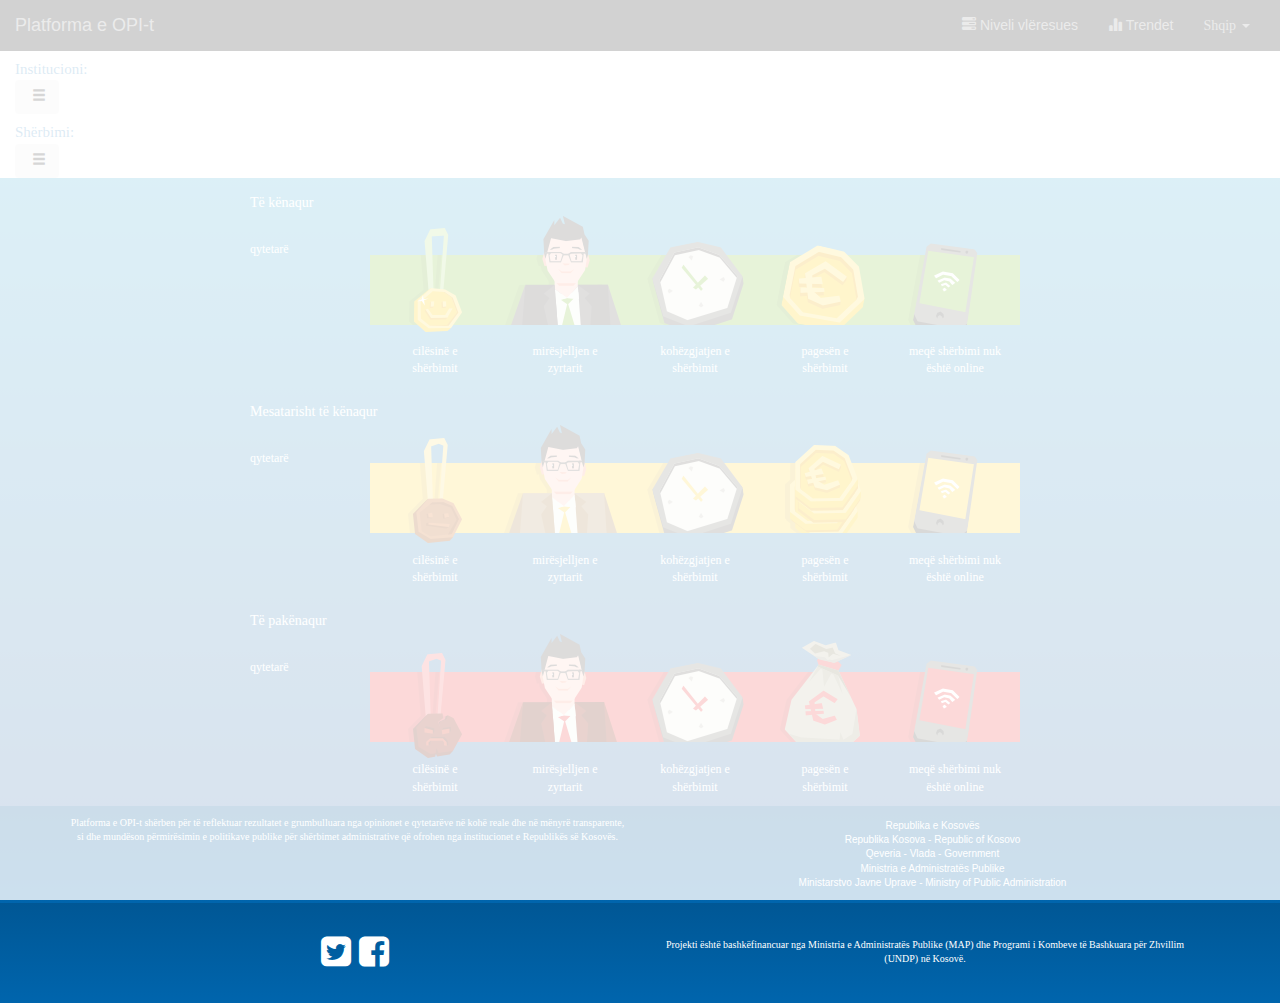
==== commit 099367f9: "Html character codes fixed for turkich lang." ====
--- a/index.html
+++ b/index.html
@@ -93,6 +93,7 @@
                                         <li><a href="?lang=en">English</a></li>
                                         <li><a href="?lang=sq">Shqip</a></li>
                                         <li><a href="?lang=sr">Srpski</a></li>
+                                        <li><a href="?lang=tr">T&uuml;rk&ccedil;e</a></li>
                                     </ul>
                                 </li>
                             </ul>
--- a/css/style.css
+++ b/css/style.css
@@ -74,6 +74,21 @@
     }
 }
 
+.gradient-background {
+    background: #4176AD; /* For browsers that do not support gradients */
+    background: -webkit-linear-gradient(#52B2D5, #4176AD); /* For Safari 5.1 to 6.0 */
+    background: -o-linear-gradient(#52B2D5, #4176AD); /* For Opera 11.1 to 12.0 */
+    background: -moz-linear-gradient(#52B2D5, #4176AD); /* For Firefox 3.6 to 15 */
+    background: linear-gradient(#52B2D5, #4176AD); /* Standard syntax */
+}
+
+.gradient-background-ranking {
+    background: #4B99C4; /* For browsers that do not support gradients */
+    background: -webkit-linear-gradient(#4B99C4, #4176AD); /* For Safari 5.1 to 6.0 */
+    background: -o-linear-gradient(#4B99C4, #4176AD); /* For Opera 11.1 to 12.0 */
+    background: -moz-linear-gradient(#4B99C4, #4176AD); /* For Firefox 3.6 to 15 */
+    background: linear-gradient(#4B99C4, #4176AD); /* Standard syntax */
+}
 
 .overllay{
     position:fixed;
@@ -100,17 +115,30 @@
 
 
 .span-institucion{
-    color: #AAAAA9;
+    color: #5599C9;
     font-family: ReneS;
     font-size: 15px;
     margin-top: 8px;
+    width: 83px;
 }
 
 .span-service{
-    color: #AAAAA9;
+    color: #5599C9;
     font-family: ReneS;
     font-size: 15px;
     margin-top: 8px;
+    width: 83px;
+}
+#dropdown-menu-first .glyphicon, #dropdown-menu-second .glyphicon{
+    float: right;
+}
+text{
+    color: white !important;
+    fill:white !important;
+}
+text:hover{
+    color: grey !important;
+    fill:grey !important;
 }
 
 .warn{
@@ -147,7 +175,7 @@
 }
 
 .label-indicator, .vote-count-label, .vote-count-total{
-    color: #AAAAA9;
+    color: white;
     font-size: 12px;
     font-family: ReneS;
 }
@@ -184,13 +212,21 @@
 }
 
 .row-happy .vote-count, .row-happy .percentage-count, .happy-color{
-    color: #30C67B;
+    color: #87c441;
 }
 
 .row-meh .vote-count, .row-meh .percentage-count, .meh-color{
-    color: #D2B028;
+    color: #fed53e;
 }
 
 .row-unhappy .vote-count, .row-unhappy .percentage-count, .unhappy-color{
-    color: #C6371D;
-}
+    color: #ef4241;
+}
+
+.sub-service-list-title{
+    padding: 0px;
+    font-size: 18px;
+    color: white;
+    font-weight: bolder;
+    font-family: sans-serif;;
+}
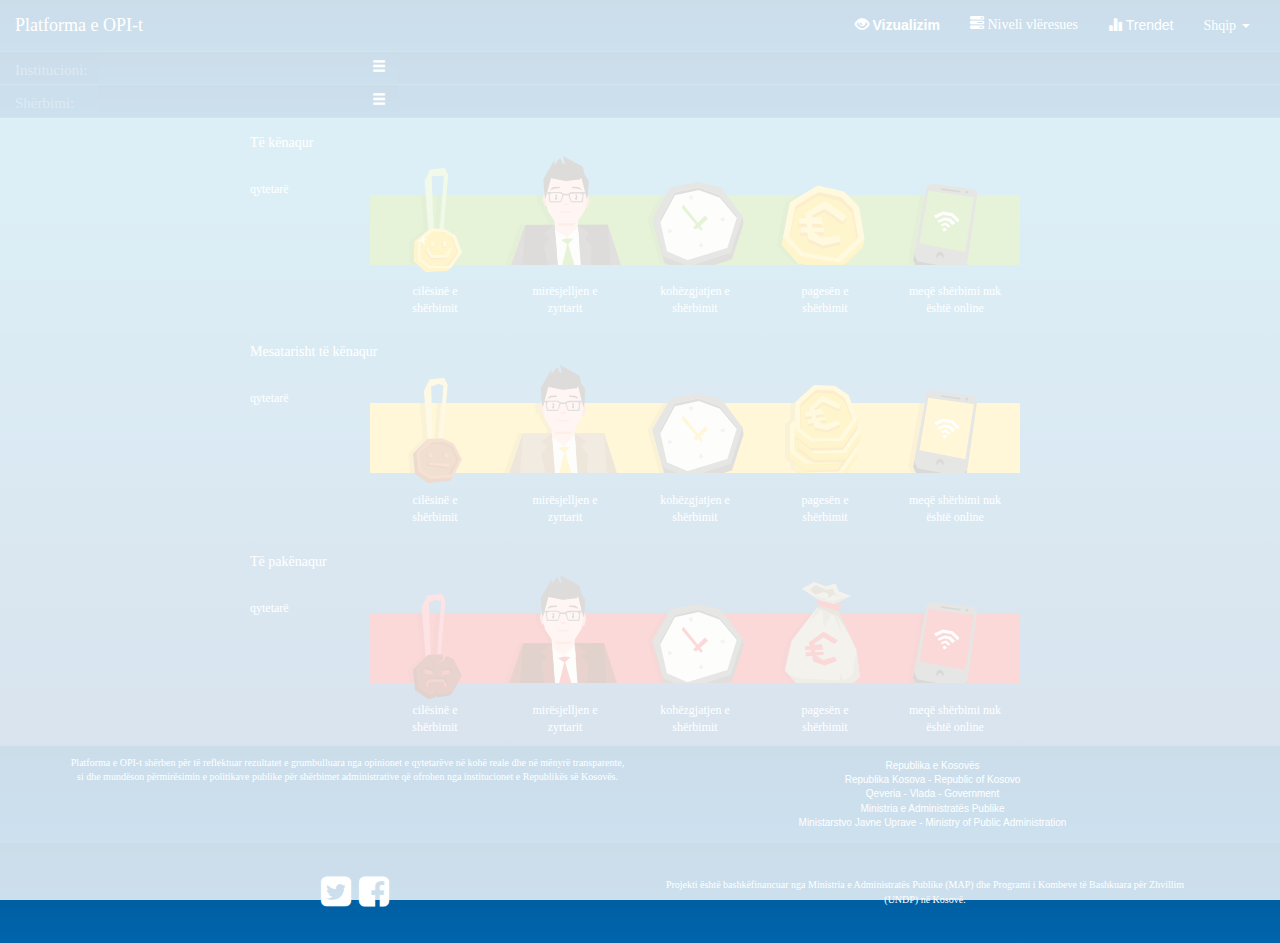
==== commit 204bfc51: "bug fixes" ====
--- a/index.html
+++ b/index.html
@@ -77,6 +77,12 @@
                         </div>
                         <div class="collapse navbar-collapse" id="bs-example-navbar-collapse-1">
                             <ul class="nav navbar-nav navbar-right list">
+                                <li>
+                                    <a id="lnk-visualizer" href="#" style="font-weight:bold">
+                                        <span class="glyphicon glyphicon-eye-open" aria-hidden="true"></span>
+                                        <script>document.write(i18n.visualizer[lang])</script>
+                                    </a>
+                                </li>
                                 <li><a id="lnk-ranking" href="#">
                                         <span class="glyphicon glyphicon-tasks" aria-hidden="true"></span>
                                         <script>document.write(i18n.ranking[lang])</script>
--- a/css/boostrap-overwites.css
+++ b/css/boostrap-overwites.css
@@ -1,51 +1,106 @@
+@font-face {
+    font-family: "ReneL";
+    src: url('../fonts/Rene.Bieder_Campton.Black.otf');
+}
+@font-face {
+    font-family: "ReneM";
+    src: url('../fonts/Rene.Bieder_Campton.Bold.otf');
+}
+@font-face {
+    font-family: 'ReneS';
+    src: url('../fonts/Rene.Bieder_Campton.Light.otf');
+}
+@font-face {
+    font-family: 'ReneMed';
+    src: url('../fonts/Rene.Bieder_Campton.Medium.otf');
+}
+
+
+@media (max-width:420px) {
+    .dropdown-menu{
+      width: 100%;
+    }
+}
+@media only screen and (max-width : 790px){
+    .dropdown-menu{
+      width: 100%;
+    }
+}
+#lnk-ranking{
+    font-family: ReneMed;
+}
+.dropdown{
+    display: inline-flex;
+}
 .navbar{
     margin-bottom: 0px;
     border-radius: 0px;
     border-width: 0px;
 }
+.navbar-brand{
+    font-family: ReneM;
 
-#container-first-selection .navbar-inverse{
-    /**height: 80px;**/
-    background-color: #243E63;
+    color:#ffffff !important
+}
+#container-navbar .navbar-inverse{
+    /**background-color: #4A5B76;**/
+    background: #0065AD; /* For browsers that do not support gradients */
+    background: -webkit-linear-gradient(#005795, #0065AD); /* For Safari 5.1 to 6.0 */
+    background: -o-linear-gradient(#005795, #0065AD); /* For Opera 11.1 to 12.0 */
+    background: -moz-linear-gradient(#005795, #0065AD); /* For Firefox 3.6 to 15 */
+    background: linear-gradient(#005795, #0065AD); /* Standard syntax */
+    color: white;
+    border-bottom: thin solid #1874B5;
+}
+
+.container-selection-dropdowns{
+    background: #0065AD; /* For browsers that do not support gradients */
+    background: -webkit-linear-gradient(#005795, #0065AD); /* For Safari 5.1 to 6.0 */
+    background: -o-linear-gradient(#005795, #0065AD); /* For Opera 11.1 to 12.0 */
+    background: -moz-linear-gradient(#005795, #0065AD); /* For Firefox 3.6 to 15 */
+    background: linear-gradient(#005795, #0065AD); /* Standard syntax */
+}
+
+.row-dropdown{
+   border-bottom: thin solid #1874B5;
+}
+
+hr{
+    border-color: #1874B5;
+}
+
+.btn-dropdown{
+    color: white;
+    border: 0px;
+    min-width: 300px;
+    text-align: left;
+    white-space: normal;
+    background: #0065AD; /* For browsers that do not support gradients */
+    background: -webkit-linear-gradient(#005795, #0065AD); /* For Safari 5.1 to 6.0 */
+    background: -o-linear-gradient(#005795, #0065AD); /* For Opera 11.1 to 12.0 */
+    background: -moz-linear-gradient(#005795, #0065AD); /* For Firefox 3.6 to 15 */
+    background: linear-gradient(#005795, #0065AD); /* Standard syntax */
+}
+
+.input-group .form-control{
+    min-width: 300px;
+}
+.dropdown-menu>li>a {
+    word-wrap: break-word;
+    white-space: normal;
+}
+.dropdown-menu{
+    min-width: 300px;
+}
+.btn-dropdown.focus, .btn-dropdown:focus, .btn-dropdown:hover {
+    color: #AAAAA9;
+}
+
+
+.navbar-inverse .navbar-nav>li>a {
     color: white;
 }
 
-#container-second-selection .navbar-inverse{
-    /**height: 80px;**/
-    background-color: white;
-    color: #6D6E6E;
+.navbar-inverse .navbar-nav>li>a:hover {
+    color: gray;
 }
-
-#container-first-selection .navbar-inverse .navbar-brand {
-    color: white;
-}
-
-#container-second-selection .navbar-inverse .navbar-brand {
-    color: #6D6E6E;
-}
-
-#container-first-selection .navbar-inverse .navbar-nav>li>a {
-    color: white;
-}
-
-#container-second-selection .navbar-inverse .navbar-nav>li>a {
-    color: #6D6E6E;
-}
-
-@media (max-width: 767px){
-    #container-first-selection .navbar-inverse .navbar-nav .open .dropdown-menu>li>a {
-        color: white;
-    }
-
-    #container-first-selection .navbar-inverse .navbar-nav .open .dropdown-menu>li>a:hover {
-        color: gray;
-    }
-
-    #container-second-selection .navbar-inverse .navbar-nav .open .dropdown-menu>li>a {
-        color: #6D6E6E;
-    }
-
-    #container-second-selection .navbar-inverse .navbar-nav .open .dropdown-menu>li>a:hover {
-        color: gray;
-    }
-}